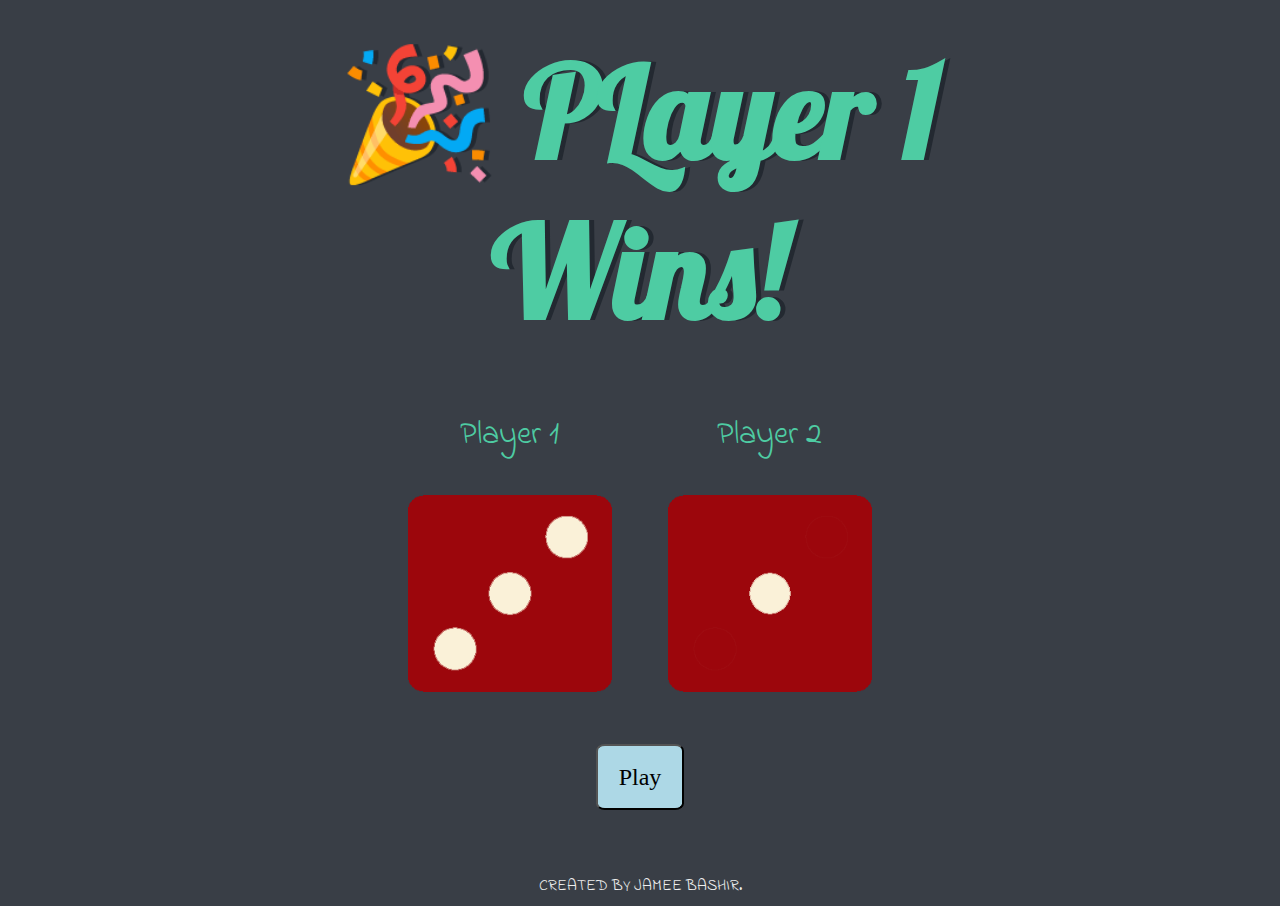
==== dicee.html @ 49cf4de9 "Add files via upload" ====
<!DOCTYPE html>
<html lang="en" dir="ltr">
  <head>
    <meta charset="utf-8">
    <meta name="viewport" content="width=device-width,initial-scale=1.0,user-scalable=no" />
    <title>Dicee</title>
    <link rel="stylesheet" href="styles.css">
    <link href="https://fonts.googleapis.com/css?family=Indie+Flower|Lobster" rel="stylesheet">


  </head>
  <body>

    <div class="container">
      <h1>Refresh Me</h1>

      <div class="dice">
        <p>Player 1</p>
        <img class="img1" src="images/dice6.png">
      </div>

      <div class="dice">
        <p>Player 2</p>
        <img class="img2" src="images/dice6.png">
      </div>
      <div class="button">
        <a href="file:///E:/Web_Development/Dicee%20Challenge/dicee.html"> <button class="play" type="button" name="button">Play</button> </a>

      </div>

    </div>
    <script src="index.js" charset="utf-8"></script>

  </body>
  <footer>
    CREATED BY JAMEE BASHIR.
  </footer>

</html>
---- styles.css ----
.container {
  width: 70%;
  margin: auto;
  text-align: center;
}

.dice {
  text-align: center;
  display: inline-block;

}

body {
  background-color: #393E46;
}

h1 {
  margin: 30px;
  font-family: 'Lobster', cursive;
  text-shadow: 5px 0 #232931;
  font-size: 8rem;
  color: #4ECCA3;
}

p {
  font-size: 2rem;
  color: #4ECCA3;
  font-family: 'Indie Flower', cursive;
}

img {
  width: 80%;
}

footer {
  margin-top: 5%;
  color: #EEEEEE;
  text-align: center;
  font-family: 'Indie Flower', cursive;

}
.button{
  align-items: center;
  padding-top: 5%;

}
.play{
  font-size: 1.5rem;
  font-family: fantasy;
    width: 10%;
    padding: 2%;
    border-radius: 10%;
    background-color: lightblue;
}
.footer{
  text-align: center;
  font-family: cursive;
}
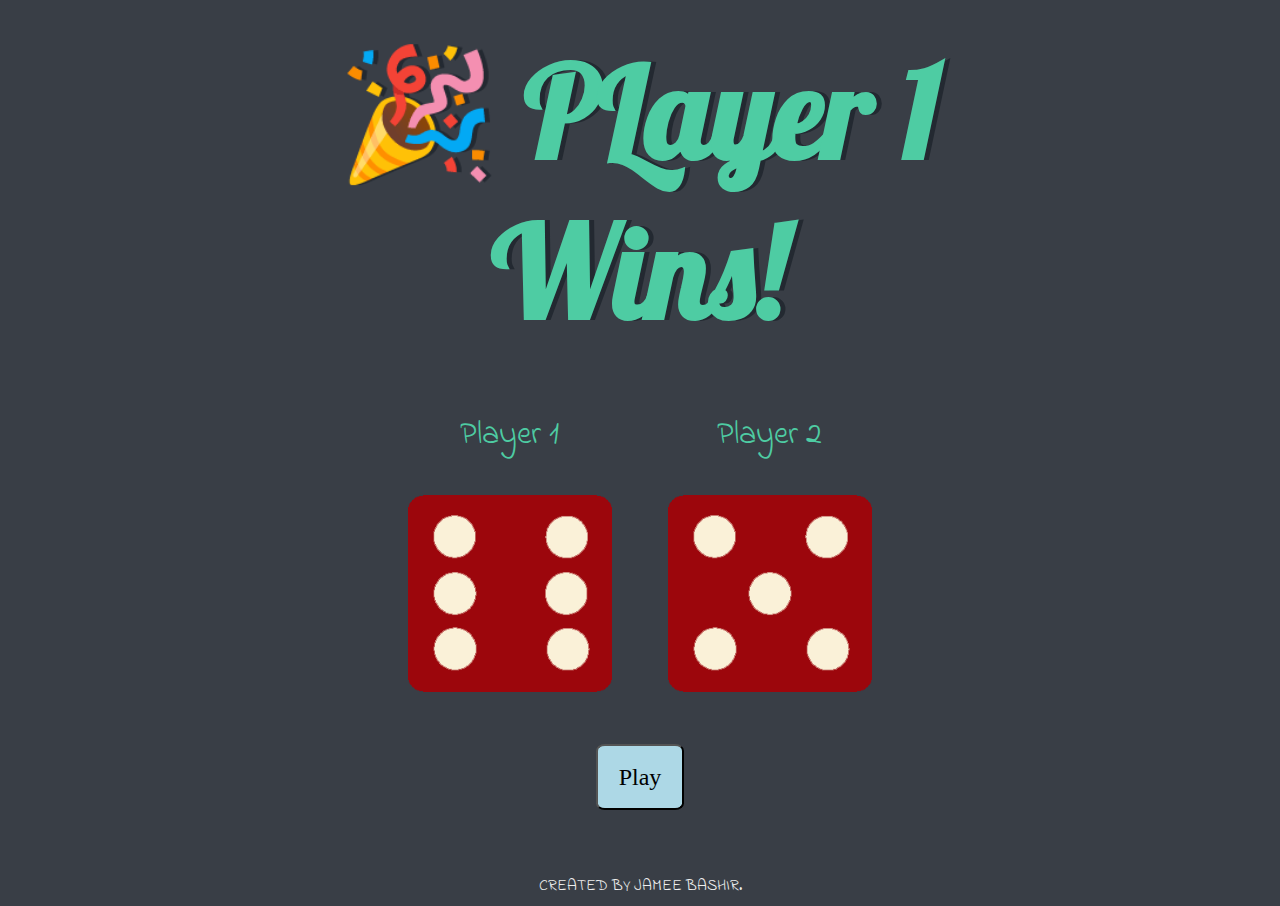
==== commit 456ae97d: "Add files via upload" ====
--- a/dicee.html
+++ b/dicee.html
@@ -12,7 +12,7 @@
   <body>
 
     <div class="container">
-      <h1>Refresh Me</h1>
+      <h1>Click Play Button To Start</h1>
 
       <div class="dice">
         <p>Player 1</p>
@@ -24,7 +24,7 @@
         <img class="img2" src="images/dice6.png">
       </div>
       <div class="button">
-        <a href="file:///E:/Web_Development/Dicee%20Challenge/dicee.html"> <button class="play" type="button" name="button">Play</button> </a>
+        <a href="https://wanijami.github.io/DiceGame/"> <button class="play" type="button" name="button">Play</button> </a>
 
       </div>
 
